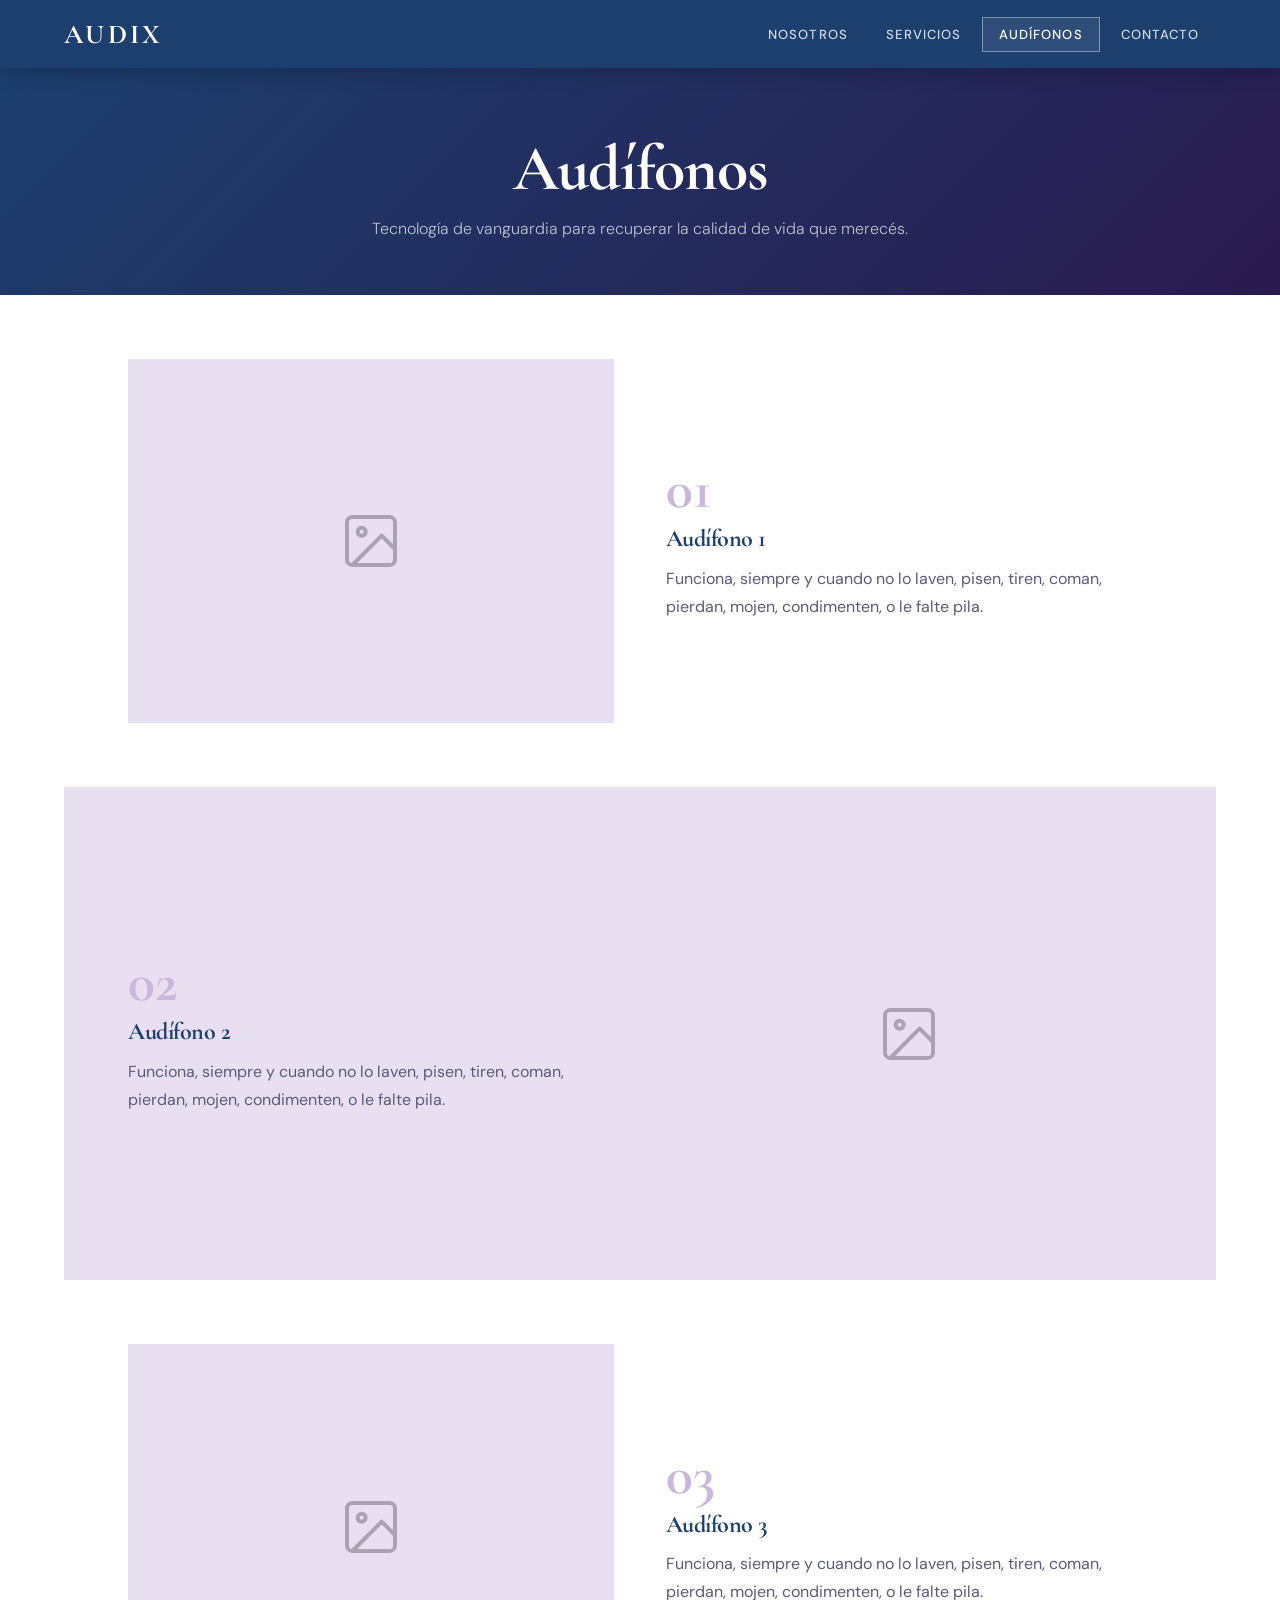
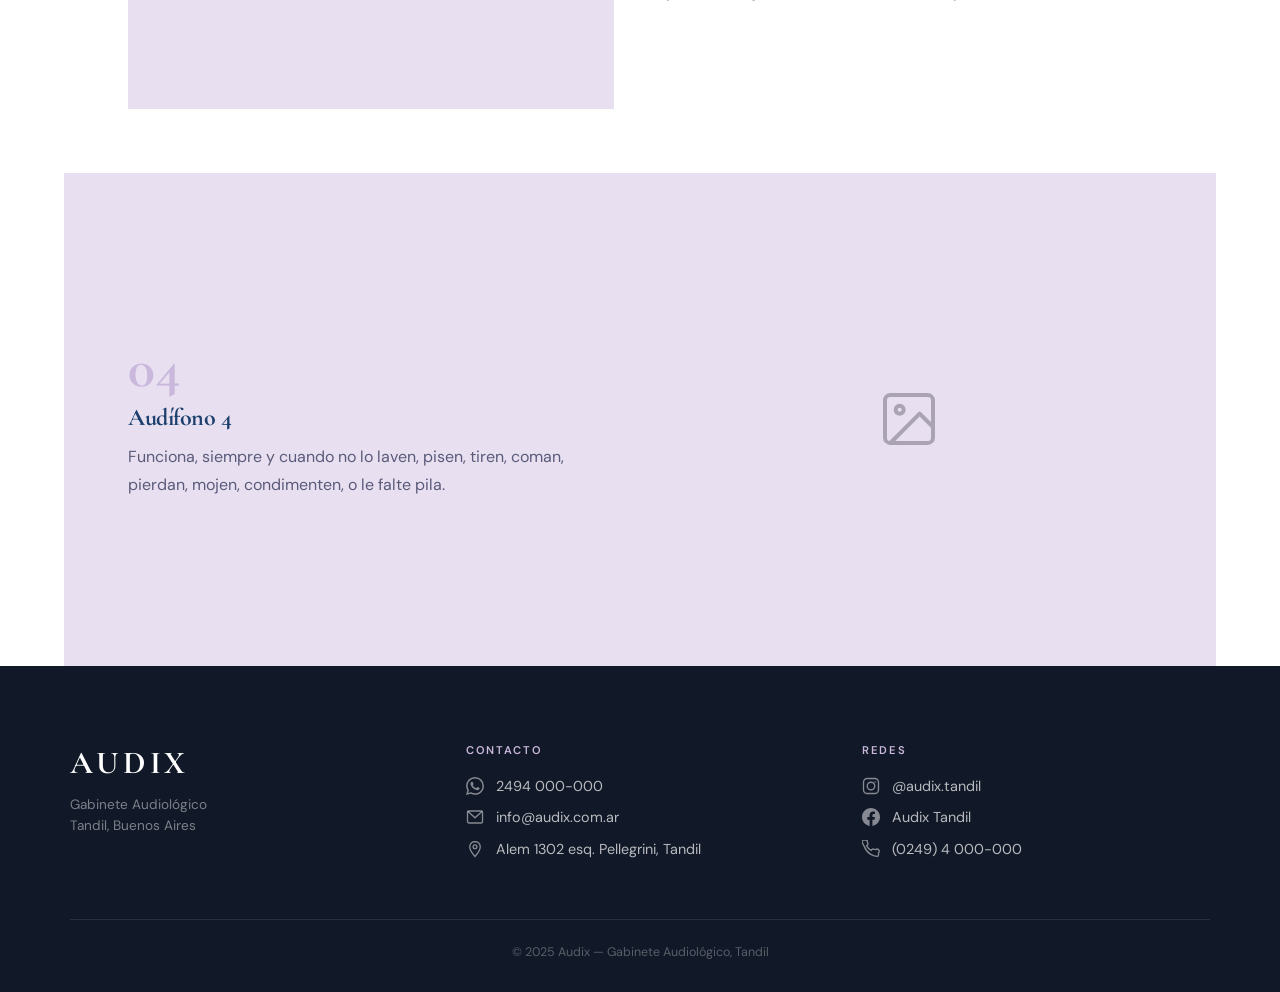
==== audifonos.html @ b94f1247 "Agregamos un poco de js." ====
<!DOCTYPE html>
<html lang="es">
<head>
  <meta charset="UTF-8">
  <meta name="viewport" content="width=device-width, initial-scale=1.0">
  <title>Audífonos — Audix · Tandil</title>
  <link rel="preconnect" href="https://fonts.googleapis.com">
  <link rel="preconnect" href="https://fonts.gstatic.com" crossorigin>
  <link href="https://fonts.googleapis.com/css2?family=Cormorant+Garamond:wght@400;600;700&family=DM+Sans:wght@300;400;500;600&display=swap" rel="stylesheet">
  <link rel="stylesheet" href="style.css">
</head>
<body>

  <div class="nav-overlay"></div>

  <header>
    <a href="index.html" class="logo">AUDIX</a>

    <nav>
      <a href="index.html#nosotros">Nosotros</a>
      <a href="servicios.html">Servicios</a>
      <a href="audifonos.html">Audífonos</a>
      <a href="#contacto">Contacto</a>
    </nav>

    <button class="menu-toggle" aria-label="Abrir menú">
      <span></span><span></span><span></span>
    </button>

    <nav class="mobile">
      <a href="index.html#nosotros">Nosotros</a>
      <a href="servicios.html">Servicios</a>
      <a href="audifonos.html">Audífonos</a>
      <a href="#contacto">Contacto</a>
    </nav>
  </header>

  <!-- Hero interno -->
  <div class="hero-interno">
    <h1>Audífonos</h1>
    <p>Tecnología de vanguardia para recuperar la calidad de vida que merecés.</p>
  </div>

  <!-- Bloques de audífonos -->
  <section id="audifonos" style="padding-top: 0; padding-bottom: 0;">
    <div id="contenedor-audifonos"></div>
  </section>

  <!-- Footer / Contacto -->
  <footer id="contacto">
    <div class="footer-grid">

      <div>
        <div class="footer-logo">AUDIX</div>
        <p class="footer-tagline">Gabinete Audiológico<br>Tandil, Buenos Aires</p>
      </div>

      <div class="footer-col">
        <h4>Contacto</h4>

        <a href="https://wa.me/5492494000000" class="contacto-item" target="_blank" rel="noopener">
          <svg viewBox="0 0 24 24" fill="currentColor" xmlns="http://www.w3.org/2000/svg">
            <path d="M17.472 14.382c-.297-.149-1.758-.867-2.03-.967-.273-.099-.471-.148-.67.15-.197.297-.767.966-.94 1.164-.173.199-.347.223-.644.075-.297-.15-1.255-.463-2.39-1.475-.883-.788-1.48-1.761-1.653-2.059-.173-.297-.018-.458.13-.606.134-.133.298-.347.446-.52.149-.174.198-.298.298-.497.099-.198.05-.371-.025-.52-.075-.149-.669-1.612-.916-2.207-.242-.579-.487-.5-.669-.51-.173-.008-.371-.01-.57-.01-.198 0-.52.074-.792.372-.272.297-1.04 1.016-1.04 2.479 0 1.462 1.065 2.875 1.213 3.074.149.198 2.096 3.2 5.077 4.487.709.306 1.262.489 1.694.625.712.227 1.36.195 1.871.118.571-.085 1.758-.719 2.006-1.413.248-.694.248-1.289.173-1.413-.074-.124-.272-.198-.57-.347m-5.421 7.403h-.004a9.87 9.87 0 01-5.031-1.378l-.361-.214-3.741.982.998-3.648-.235-.374a9.86 9.86 0 01-1.51-5.26c.001-5.45 4.436-9.884 9.888-9.884 2.64 0 5.122 1.03 6.988 2.898a9.825 9.825 0 012.893 6.994c-.003 5.45-4.437 9.884-9.885 9.884m8.413-18.297A11.815 11.815 0 0012.05 0C5.495 0 .16 5.335.157 11.892c0 2.096.547 4.142 1.588 5.945L.057 24l6.305-1.654a11.882 11.882 0 005.683 1.448h.005c6.554 0 11.89-5.335 11.893-11.893a11.821 11.821 0 00-3.48-8.413z"/>
          </svg>
          2494 000-000
        </a>

        <a href="mailto:info@audix.com.ar" class="contacto-item">
          <svg viewBox="0 0 24 24" fill="none" stroke="currentColor" stroke-width="1.8">
            <rect x="2" y="4" width="20" height="16" rx="2"/>
            <polyline points="2,4 12,13 22,4"/>
          </svg>
          info@audix.com.ar
        </a>

        <a href="https://maps.google.com/?q=Alem+1302,Tandil" class="contacto-item" target="_blank" rel="noopener">
          <svg viewBox="0 0 24 24" fill="none" stroke="currentColor" stroke-width="1.8">
            <path d="M12 2C8.13 2 5 5.13 5 9c0 5.25 7 13 7 13s7-7.75 7-13c0-3.87-3.13-7-7-7z"/>
            <circle cx="12" cy="9" r="2.5"/>
          </svg>
          Alem 1302 esq. Pellegrini, Tandil
        </a>
      </div>

      <div class="footer-col">
        <h4>Redes</h4>

        <a href="https://instagram.com/audix.tandil" class="contacto-item" target="_blank" rel="noopener">
          <svg viewBox="0 0 24 24" fill="none" stroke="currentColor" stroke-width="1.8">
            <rect x="2" y="2" width="20" height="20" rx="5"/>
            <circle cx="12" cy="12" r="5"/>
            <circle cx="17.5" cy="6.5" r="1" fill="currentColor" stroke="none"/>
          </svg>
          @audix.tandil
        </a>

        <a href="https://facebook.com/audix.tandil" class="contacto-item" target="_blank" rel="noopener">
          <svg viewBox="0 0 24 24" fill="currentColor">
            <path d="M24 12.073c0-6.627-5.373-12-12-12s-12 5.373-12 12c0 5.99 4.388 10.954 10.125 11.854v-8.385H7.078v-3.47h3.047V9.43c0-3.007 1.792-4.669 4.533-4.669 1.312 0 2.686.235 2.686.235v2.953H15.83c-1.491 0-1.956.925-1.956 1.874v2.25h3.328l-.532 3.47h-2.796v8.385C19.612 23.027 24 18.062 24 12.073z"/>
          </svg>
          Audix Tandil
        </a>

        <a href="tel:+5492494000000" class="contacto-item">
          <svg viewBox="0 0 24 24" fill="none" stroke="currentColor" stroke-width="1.8">
            <path d="M22 16.92v3a2 2 0 01-2.18 2 19.79 19.79 0 01-8.63-3.07A19.5 19.5 0 013.07 8.63 19.79 19.79 0 01.12 2.18 2 2 0 012.1 0h3a2 2 0 012 1.72c.127.96.361 1.903.7 2.81a2 2 0 01-.45 2.11L6.09 7.91a16 16 0 006 6l1.27-1.27a2 2 0 012.11-.45c.907.339 1.85.573 2.81.7A2 2 0 0122 16.92z"/>
          </svg>
          (0249) 4 000-000
        </a>
      </div>

    </div>

    <div class="footer-bottom">
      © 2025 Audix — Gabinete Audiológico, Tandil
    </div>
  </footer>

  <script src="main.js"></script>
</body>
</html>
---- style.css ----
/* ============================================================
   AUDIX — Gabinete Audiológico · style.css
   Paleta: azul profundo + lavanda perla
   ============================================================ */

@import url('https://fonts.googleapis.com/css2?family=Cormorant+Garamond:wght@400;600;700&family=DM+Sans:wght@300;400;500;600&display=swap');

/* ── Variables ─────────────────────────────────────────────── */
:root {
  --azul:       #1c3f6e;
  --azul-claro: #2e5fa3;
  --lavanda:    #e8e0f0;
  --lavanda-md: #c9b8dc;
  --blanco:     #ffffff;
  --gris-suave: #f7f5fb;
  --texto:      #1a1a2e;
  --texto-suave:#5a5a7a;
  --accion:     #3b6ec4;
  --accion-h:   #2a55a0;
  --footer-bg:  #111827;

  --radio:      0px;           /* botones cuadrados */
  --sombra:     0 4px 24px rgba(28,63,110,.12);
  --transicion: 0.3s cubic-bezier(0.4,0,0.2,1);
  --max-ancho:  1140px;

  font-size: 16px;
}

/* ── Reset ──────────────────────────────────────────────────── */
*, *::before, *::after { box-sizing: border-box; margin: 0; padding: 0; }
html { scroll-behavior: smooth; }
body {
  font-family: 'DM Sans', sans-serif;
  color: var(--texto);
  background: var(--blanco);
  overflow-x: hidden;
}
img { display: block; max-width: 100%; }
a  { text-decoration: none; color: inherit; }

/* ── Tipografía ─────────────────────────────────────────────── */
h1, h2, h3 {
  font-family: 'Cormorant Garamond', serif;
  font-weight: 700;
  line-height: 1.15;
  letter-spacing: -0.02em;
}
h1 { font-size: clamp(2.4rem, 5vw, 4rem); }
h2 { font-size: clamp(1.8rem, 3.5vw, 2.6rem); }
h3 { font-size: clamp(1.2rem, 2vw, 1.5rem); }

/* ── HEADER ─────────────────────────────────────────────────── */
header {
  position: sticky;
  top: 0;
  z-index: 1000;
  display: flex;
  align-items: center;
  justify-content: space-between;
  padding: 0 clamp(1.5rem, 5vw, 4rem);
  height: 68px;
  background: var(--azul);
  box-shadow: 0 2px 20px rgba(0,0,0,.25);
}

.logo {
  font-family: 'Cormorant Garamond', serif;
  font-size: 1.7rem;
  font-weight: 700;
  color: var(--blanco);
  letter-spacing: 0.12em;
  transition: color var(--transicion);
}
.logo:hover { color: var(--lavanda-md); }

/* Menú desktop */
nav { display: flex; gap: 0.25rem; }
nav a {
  font-size: 0.82rem;
  font-weight: 500;
  letter-spacing: 0.08em;
  text-transform: uppercase;
  color: rgba(255,255,255,.8);
  padding: 0.5rem 1rem;
  border: 1px solid transparent;
  transition: all var(--transicion);
}
nav a:hover,
nav a.activo {
  color: var(--blanco);
  border-color: rgba(255,255,255,.4);
  background: rgba(255,255,255,.08);
}

/* Menú hamburguesa (oculto en desktop) */
.menu-toggle {
  display: none;
  flex-direction: column;
  justify-content: space-between;
  width: 26px;
  height: 18px;
  cursor: pointer;
  background: none;
  border: none;
  padding: 0;
}
.menu-toggle span {
  display: block;
  height: 2px;
  width: 100%;
  background: var(--blanco);
  transition: all var(--transicion);
  transform-origin: center;
}
.menu-toggle.abierto span:nth-child(1) { transform: translateY(8px) rotate(45deg); }
.menu-toggle.abierto span:nth-child(2) { opacity: 0; }
.menu-toggle.abierto span:nth-child(3) { transform: translateY(-8px) rotate(-45deg); }

/* Menú móvil lateral */
.nav-overlay {
  position: fixed;
  inset: 0;
  background: rgba(0,0,0,.5);
  z-index: 998;
  opacity: 0;
  pointer-events: none;
  transition: opacity var(--transicion);
}
.nav-overlay.visible { opacity: 1; pointer-events: all; }

nav.mobile {
  display: none;
  position: fixed;
  top: 0;
  right: -280px;
  width: 260px;
  height: 100vh;
  background: var(--azul);
  z-index: 999;
  flex-direction: column;
  padding: 5rem 2rem 2rem;
  gap: 0.5rem;
  transition: right var(--transicion);
  box-shadow: -4px 0 30px rgba(0,0,0,.3);
}
nav.mobile.abierto { right: 0; }
nav.mobile a {
  font-size: 1rem;
  padding: 0.8rem 1rem;
  border-left: 2px solid transparent;
  border-right: none;
  border-top: none;
  border-bottom: none;
}
nav.mobile a:hover { border-left-color: var(--lavanda-md); }

/* ── HERO ────────────────────────────────────────────────────── */
.hero {
  position: relative;
  min-height: 92vh;
  display: flex;
  flex-direction: column;
  align-items: center;
  justify-content: center;
  text-align: center;
  padding: 4rem 2rem;
  overflow: hidden;
  background:
    linear-gradient(165deg, var(--azul) 0%, #0d2444 40%, #2a1a4e 100%);
}

/* patrón de puntos decorativo */
.hero::before {
  content: '';
  position: absolute;
  inset: 0;
  background-image: radial-gradient(circle, rgba(200,184,220,.15) 1px, transparent 1px);
  background-size: 30px 30px;
  pointer-events: none;
}

/* línea decorativa */
.hero::after {
  content: '';
  position: absolute;
  bottom: 0;
  left: 0;
  right: 0;
  height: 4px;
  background: linear-gradient(90deg, var(--lavanda-md), var(--azul-claro), var(--lavanda-md));
}

.hero-contenido {
  position: relative;
  z-index: 1;
  max-width: 780px;
  animation: fadeUp .9s ease both;
}
.hero-etiqueta {
  display: inline-block;
  font-size: 0.75rem;
  font-weight: 500;
  letter-spacing: 0.2em;
  text-transform: uppercase;
  color: var(--lavanda-md);
  border: 1px solid rgba(201,184,220,.4);
  padding: 0.35rem 1rem;
  margin-bottom: 1.5rem;
}
.hero h1 { color: var(--blanco); margin-bottom: 1rem; }
.hero p {
  color: rgba(255,255,255,.7);
  font-size: clamp(1rem, 2vw, 1.2rem);
  font-weight: 300;
  margin-bottom: 2.5rem;
}
.hero-btn {
  display: inline-block;
  background: var(--accion);
  color: var(--blanco);
  font-size: 0.85rem;
  font-weight: 600;
  letter-spacing: 0.1em;
  text-transform: uppercase;
  padding: 0.9rem 2.5rem;
  border: 2px solid var(--accion);
  transition: all var(--transicion);
}
.hero-btn:hover {
  background: transparent;
  color: var(--blanco);
  border-color: var(--blanco);
}

/* ── SECCIONES GENERALES ─────────────────────────────────────── */
section {
  padding: clamp(3.5rem, 7vw, 6rem) clamp(1.5rem, 5vw, 4rem);
}
.seccion-titulo {
  text-align: center;
  margin-bottom: clamp(2.5rem, 5vw, 4rem);
}
.seccion-titulo h2 { color: var(--azul); margin-bottom: 0.6rem; }
.seccion-titulo p  { color: var(--texto-suave); max-width: 560px; margin: 0 auto; }
.seccion-titulo .linea {
  width: 48px;
  height: 3px;
  background: var(--lavanda-md);
  margin: 0.8rem auto 0;
}

/* Fondos alternados */
.bg-blanco  { background: var(--blanco); }
.bg-lavanda { background: var(--lavanda); }
.bg-gris    { background: var(--gris-suave); }

/* ── BLOQUES (Nosotros / Servicios / Audífonos) ──────────────── */
.bloque {
  display: grid;
  grid-template-columns: 1fr 1fr;
  gap: clamp(2rem, 4vw, 4rem);
  align-items: center;
  max-width: var(--max-ancho);
  margin: 0 auto;
  padding: clamp(2.5rem, 5vw, 4rem) 0;
}

/* bloques pares: imagen a la derecha */
.bloque.invertido { direction: rtl; }
.bloque.invertido > * { direction: ltr; }

.bloque-imagen {
  overflow: hidden;
  aspect-ratio: 4 / 3;
  background: var(--lavanda);
}
.bloque-imagen img {
  width: 100%;
  height: 100%;
  object-fit: cover;
  transition: transform 0.6s ease;
}
.bloque:hover .bloque-imagen img { transform: scale(1.04); }

.bloque-imagen.placeholder {
  display: flex;
  align-items: center;
  justify-content: center;
}
.bloque-imagen.placeholder svg { opacity: .3; width: 64px; height: 64px; }

.bloque-texto {}
.bloque-numero {
  display: inline-block;
  font-family: 'Cormorant Garamond', serif;
  font-size: 3.5rem;
  font-weight: 700;
  color: var(--lavanda-md);
  line-height: 1;
  margin-bottom: 0.5rem;
}
.bloque-texto h3 { color: var(--azul); margin-bottom: 0.75rem; }
.bloque-texto p  { color: var(--texto-suave); line-height: 1.75; }

/* separador entre bloques dentro de una misma sección */
.separador-bloque {
  max-width: var(--max-ancho);
  margin: 0 auto;
  height: 1px;
  background: linear-gradient(90deg, transparent, var(--lavanda-md), transparent);
}

/* contenedor que envuelve cada bloque con su fondo */
.bloque-wrapper { padding: 0 clamp(1.5rem, 5vw, 4rem); }
.bloque-wrapper:nth-child(odd)  { background: var(--blanco); }
.bloque-wrapper:nth-child(even) { background: var(--lavanda); }

/* ── PÁGINA HERO INTERNA (servicios / audífonos) ─────────────── */
.hero-interno {
  background: linear-gradient(135deg, var(--azul) 0%, #2a1a4e 100%);
  color: var(--blanco);
  padding: 4rem clamp(1.5rem, 5vw, 4rem) 3.5rem;
  text-align: center;
}
.hero-interno h1 { color: var(--blanco); margin-bottom: 0.75rem; }
.hero-interno p  { color: rgba(255,255,255,.7); font-weight: 300; }

/* ── FOOTER ──────────────────────────────────────────────────── */
footer {
  background: var(--footer-bg);
  color: rgba(255,255,255,.85);
  padding: clamp(3rem, 6vw, 5rem) clamp(1.5rem, 5vw, 4rem) 2rem;
}
.footer-grid {
  display: grid;
  grid-template-columns: 1fr 1fr 1fr;
  gap: 3rem;
  max-width: var(--max-ancho);
  margin: 0 auto 3rem;
}
.footer-logo {
  font-family: 'Cormorant Garamond', serif;
  font-size: 2rem;
  font-weight: 700;
  letter-spacing: 0.12em;
  color: var(--blanco);
  margin-bottom: 0.75rem;
}
.footer-tagline {
  font-size: 0.85rem;
  color: rgba(255,255,255,.45);
  line-height: 1.6;
}
.footer-col h4 {
  font-family: 'DM Sans', sans-serif;
  font-size: 0.7rem;
  font-weight: 600;
  letter-spacing: 0.15em;
  text-transform: uppercase;
  color: var(--lavanda-md);
  margin-bottom: 1.25rem;
}
.contacto-item {
  display: flex;
  align-items: center;
  gap: 0.75rem;
  color: rgba(255,255,255,.7);
  font-size: 0.9rem;
  margin-bottom: 0.85rem;
  transition: color var(--transicion);
}
.contacto-item:hover { color: var(--blanco); }
.contacto-item svg {
  flex-shrink: 0;
  width: 18px;
  height: 18px;
  opacity: .7;
}
.footer-bottom {
  border-top: 1px solid rgba(255,255,255,.1);
  padding-top: 1.5rem;
  text-align: center;
  font-size: 0.78rem;
  color: rgba(255,255,255,.3);
  max-width: var(--max-ancho);
  margin: 0 auto;
}

/* ── ANIMACIONES ─────────────────────────────────────────────── */
@keyframes fadeUp {
  from { opacity: 0; transform: translateY(28px); }
  to   { opacity: 1; transform: translateY(0); }
}
.fade-in {
  opacity: 0;
  transform: translateY(24px);
  transition: opacity 0.7s ease, transform 0.7s ease;
}
.fade-in.visible { opacity: 1; transform: none; }

/* ── RESPONSIVO ──────────────────────────────────────────────── */
@media (max-width: 900px) {
  /* Ocultar nav desktop, mostrar hamburguesa */
  header nav:not(.mobile) { display: none; }
  .menu-toggle  { display: flex; }
  nav.mobile    { display: flex; }

  /* Bloques en columna */
  .bloque {
    grid-template-columns: 1fr;
  }
  .bloque.invertido { direction: ltr; }

  /* Footer en 1 col */
  .footer-grid {
    grid-template-columns: 1fr;
    gap: 2rem;
  }
}

@media (max-width: 480px) {
  header { padding: 0 1rem; }
  .hero  { min-height: 80vh; }
}
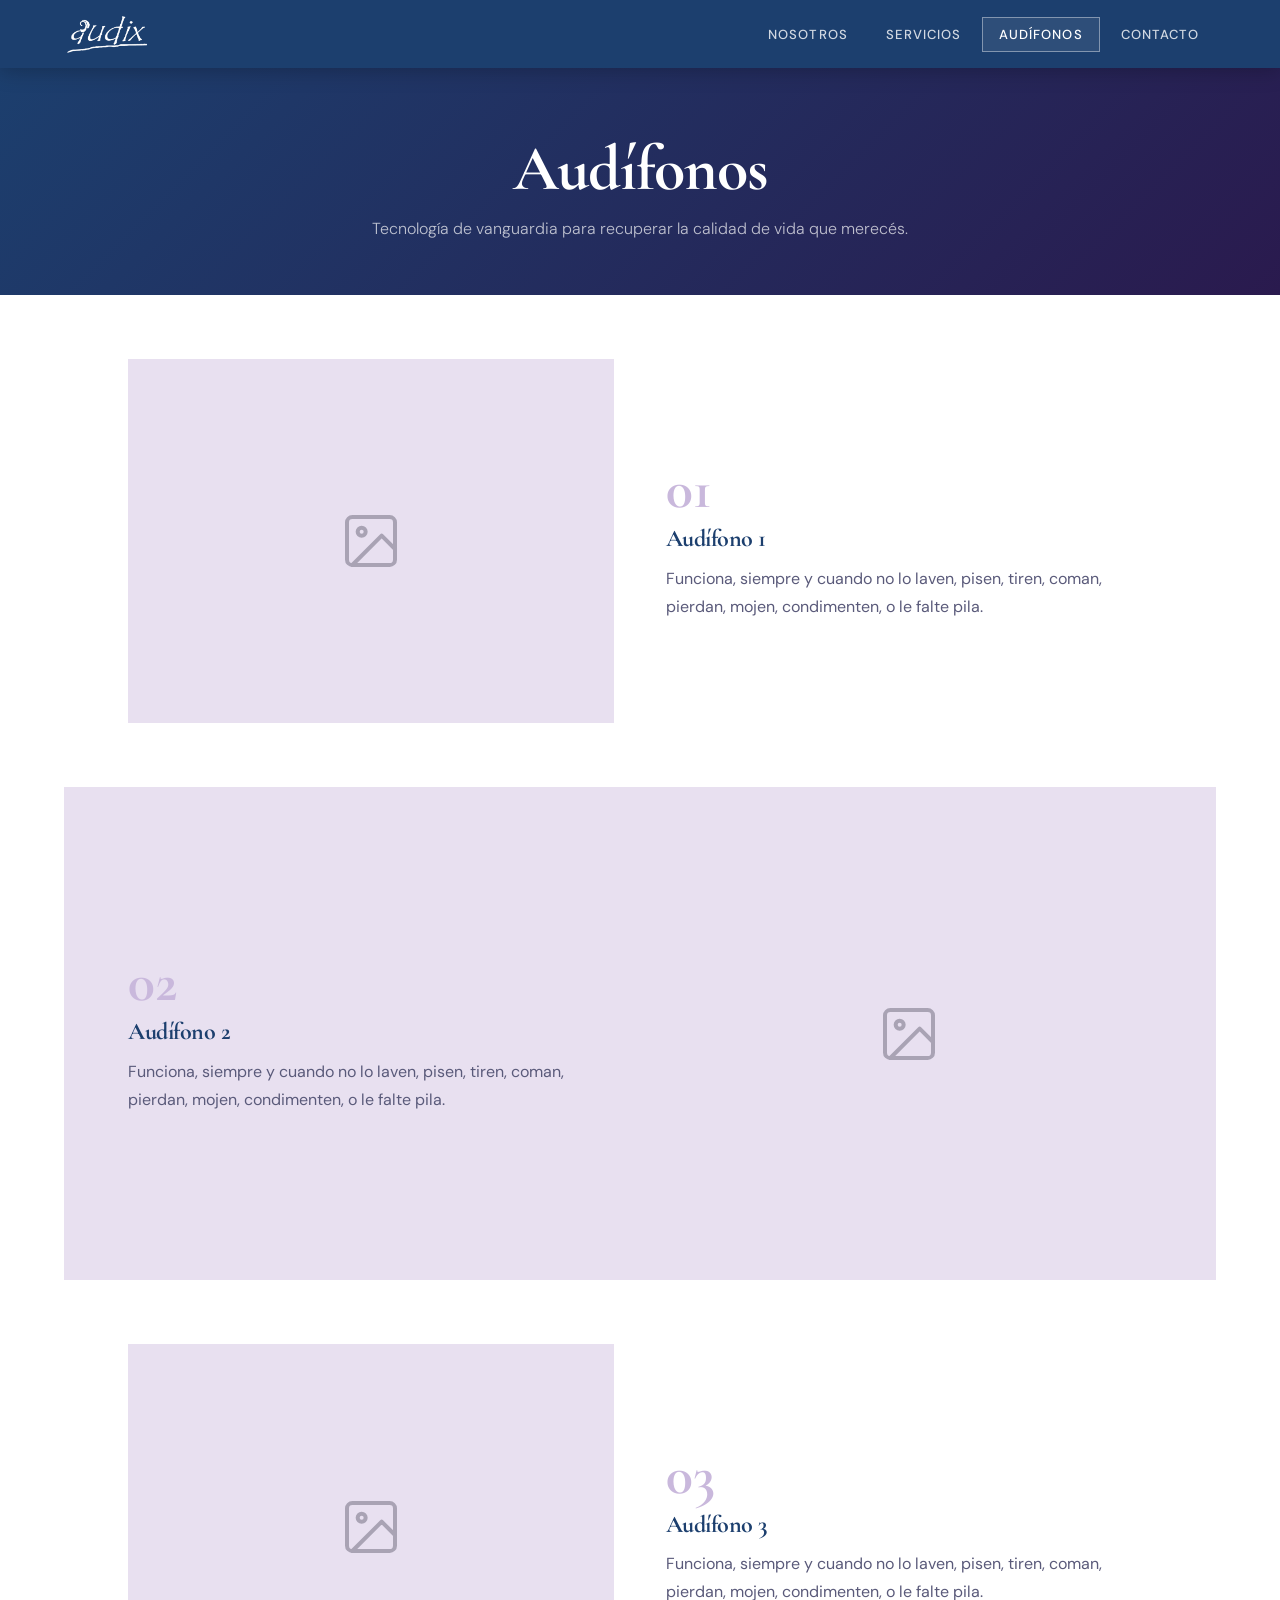
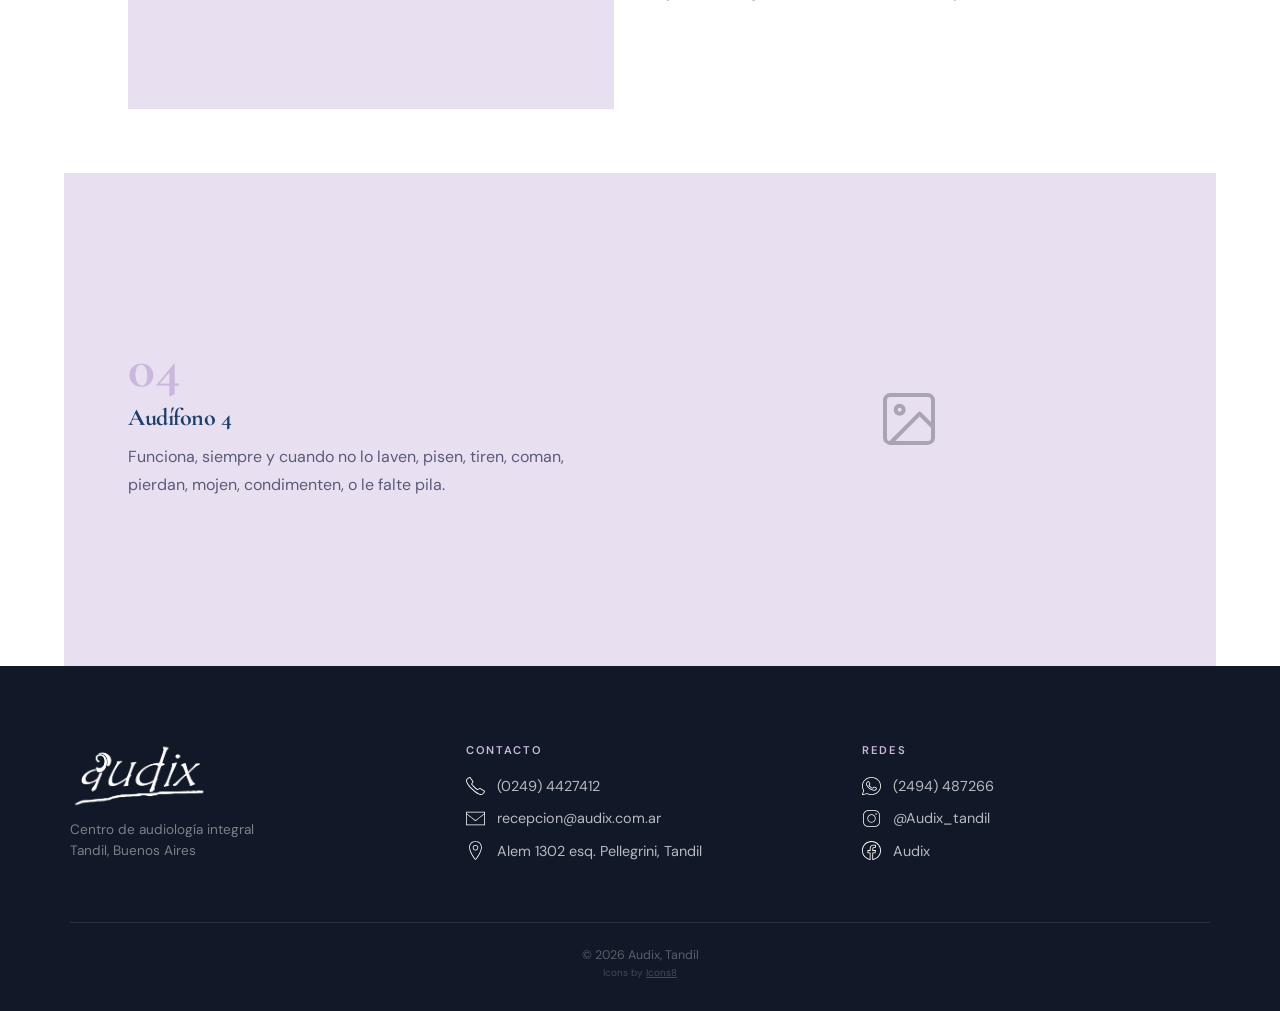
==== commit 8a1e7e2c: "Agregamos logos, íconos consistentes, e información de contacto verdadera." ====
--- a/audifonos.html
+++ b/audifonos.html
@@ -3,7 +3,9 @@
 <head>
   <meta charset="UTF-8">
   <meta name="viewport" content="width=device-width, initial-scale=1.0">
-  <title>Audífonos — Audix · Tandil</title>
+  <title>Audix</title>
+  <link rel="icon" href="img/favicon-light.png" media="(prefers-color-scheme: light)">
+  <link rel="icon" href="img/favicon-dark.png" media="(prefers-color-scheme: dark)">
   <link rel="preconnect" href="https://fonts.googleapis.com">
   <link rel="preconnect" href="https://fonts.gstatic.com" crossorigin>
   <link href="https://fonts.googleapis.com/css2?family=Cormorant+Garamond:wght@400;600;700&family=DM+Sans:wght@300;400;500;600&display=swap" rel="stylesheet">
@@ -11,11 +13,16 @@
 </head>
 <body>
 
+  <!-- ── Overlay para menú móvil ── -->
   <div class="nav-overlay"></div>
 
+  <!-- ── Header ── -->
   <header>
-    <a href="index.html" class="logo">AUDIX</a>
+    <a href="index.html" class="logo">
+      <img src="img/logo-light.png" alt="Audix">
+    </a>
 
+    <!-- Nav desktop -->
     <nav>
       <a href="index.html#nosotros">Nosotros</a>
       <a href="servicios.html">Servicios</a>
@@ -23,10 +30,12 @@
       <a href="#contacto">Contacto</a>
     </nav>
 
+    <!-- Hamburguesa -->
     <button class="menu-toggle" aria-label="Abrir menú">
       <span></span><span></span><span></span>
     </button>
 
+    <!-- Nav móvil -->
     <nav class="mobile">
       <a href="index.html#nosotros">Nosotros</a>
       <a href="servicios.html">Servicios</a>
@@ -46,73 +55,67 @@
     <div id="contenedor-audifonos"></div>
   </section>
 
-  <!-- Footer / Contacto -->
+  <!-- ── Footer / Contacto ── -->
   <footer id="contacto">
     <div class="footer-grid">
 
+      <!-- Columna marca -->
       <div>
-        <div class="footer-logo">AUDIX</div>
-        <p class="footer-tagline">Gabinete Audiológico<br>Tandil, Buenos Aires</p>
+        <div class="footer-logo">
+          <img src="img/logo-light.png" alt="Audix">
+        </div>
+        <p class="footer-tagline">Centro de audiología integral <br> Tandil, Buenos Aires</p>
       </div>
 
+      <!-- Columna contacto -->
       <div class="footer-col">
         <h4>Contacto</h4>
-
-        <a href="https://wa.me/5492494000000" class="contacto-item" target="_blank" rel="noopener">
-          <svg viewBox="0 0 24 24" fill="currentColor" xmlns="http://www.w3.org/2000/svg">
-            <path d="M17.472 14.382c-.297-.149-1.758-.867-2.03-.967-.273-.099-.471-.148-.67.15-.197.297-.767.966-.94 1.164-.173.199-.347.223-.644.075-.297-.15-1.255-.463-2.39-1.475-.883-.788-1.48-1.761-1.653-2.059-.173-.297-.018-.458.13-.606.134-.133.298-.347.446-.52.149-.174.198-.298.298-.497.099-.198.05-.371-.025-.52-.075-.149-.669-1.612-.916-2.207-.242-.579-.487-.5-.669-.51-.173-.008-.371-.01-.57-.01-.198 0-.52.074-.792.372-.272.297-1.04 1.016-1.04 2.479 0 1.462 1.065 2.875 1.213 3.074.149.198 2.096 3.2 5.077 4.487.709.306 1.262.489 1.694.625.712.227 1.36.195 1.871.118.571-.085 1.758-.719 2.006-1.413.248-.694.248-1.289.173-1.413-.074-.124-.272-.198-.57-.347m-5.421 7.403h-.004a9.87 9.87 0 01-5.031-1.378l-.361-.214-3.741.982.998-3.648-.235-.374a9.86 9.86 0 01-1.51-5.26c.001-5.45 4.436-9.884 9.888-9.884 2.64 0 5.122 1.03 6.988 2.898a9.825 9.825 0 012.893 6.994c-.003 5.45-4.437 9.884-9.885 9.884m8.413-18.297A11.815 11.815 0 0012.05 0C5.495 0 .16 5.335.157 11.892c0 2.096.547 4.142 1.588 5.945L.057 24l6.305-1.654a11.882 11.882 0 005.683 1.448h.005c6.554 0 11.89-5.335 11.893-11.893a11.821 11.821 0 00-3.48-8.413z"/>
-          </svg>
-          2494 000-000
+        
+        <a href="tel:+54924944427412" class="contacto-item">
+          <img src="icons/telefono.svg" alt="Teléfono">
+          (0249) 4427412
         </a>
 
-        <a href="mailto:info@audix.com.ar" class="contacto-item">
-          <svg viewBox="0 0 24 24" fill="none" stroke="currentColor" stroke-width="1.8">
-            <rect x="2" y="4" width="20" height="16" rx="2"/>
-            <polyline points="2,4 12,13 22,4"/>
-          </svg>
-          info@audix.com.ar
+        <a href="mailto:recepcion@audix.com.ar" class="contacto-item">
+          <img src="icons/mail.svg" alt="Mail">
+          recepcion@audix.com.ar
+        </a>
+        
+        <a href="https://maps.app.goo.gl/EajoojjM334mGRKK6" class="contacto-item" target="_blank" rel="noopener">
+          <img src="icons/maps.svg" alt="Dirección">
+          Alem 1302 esq. Pellegrini, Tandil
+        </a>
+        
+      </div>
+
+      <!-- Columna redes -->
+      <div class="footer-col">
+        <h4>Redes</h4>
+        
+        <a href="https://wa.me/5492494487266" class="contacto-item" target="_blank" rel="noopener">
+          <img src="icons/whatsapp.svg" alt="Whatsapp">
+          (2494) 487266
         </a>
 
-        <a href="https://maps.google.com/?q=Alem+1302,Tandil" class="contacto-item" target="_blank" rel="noopener">
-          <svg viewBox="0 0 24 24" fill="none" stroke="currentColor" stroke-width="1.8">
-            <path d="M12 2C8.13 2 5 5.13 5 9c0 5.25 7 13 7 13s7-7.75 7-13c0-3.87-3.13-7-7-7z"/>
-            <circle cx="12" cy="9" r="2.5"/>
-          </svg>
-          Alem 1302 esq. Pellegrini, Tandil
-        </a>
-      </div>
-
-      <div class="footer-col">
-        <h4>Redes</h4>
-
-        <a href="https://instagram.com/audix.tandil" class="contacto-item" target="_blank" rel="noopener">
-          <svg viewBox="0 0 24 24" fill="none" stroke="currentColor" stroke-width="1.8">
-            <rect x="2" y="2" width="20" height="20" rx="5"/>
-            <circle cx="12" cy="12" r="5"/>
-            <circle cx="17.5" cy="6.5" r="1" fill="currentColor" stroke="none"/>
-          </svg>
-          @audix.tandil
+        <a href="https://instagram.com/Audix_tandil" class="contacto-item" target="_blank" rel="noopener">
+          <img src="icons/instagram.svg" alt="Instagram">
+          @Audix_tandil
         </a>
 
-        <a href="https://facebook.com/audix.tandil" class="contacto-item" target="_blank" rel="noopener">
-          <svg viewBox="0 0 24 24" fill="currentColor">
-            <path d="M24 12.073c0-6.627-5.373-12-12-12s-12 5.373-12 12c0 5.99 4.388 10.954 10.125 11.854v-8.385H7.078v-3.47h3.047V9.43c0-3.007 1.792-4.669 4.533-4.669 1.312 0 2.686.235 2.686.235v2.953H15.83c-1.491 0-1.956.925-1.956 1.874v2.25h3.328l-.532 3.47h-2.796v8.385C19.612 23.027 24 18.062 24 12.073z"/>
-          </svg>
-          Audix Tandil
+        <a href="https://facebook.com/Audix" class="contacto-item" target="_blank" rel="noopener">
+          <img src="icons/facebook.svg" alt="Facebook">
+          Audix
         </a>
-
-        <a href="tel:+5492494000000" class="contacto-item">
-          <svg viewBox="0 0 24 24" fill="none" stroke="currentColor" stroke-width="1.8">
-            <path d="M22 16.92v3a2 2 0 01-2.18 2 19.79 19.79 0 01-8.63-3.07A19.5 19.5 0 013.07 8.63 19.79 19.79 0 01.12 2.18 2 2 0 012.1 0h3a2 2 0 012 1.72c.127.96.361 1.903.7 2.81a2 2 0 01-.45 2.11L6.09 7.91a16 16 0 006 6l1.27-1.27a2 2 0 012.11-.45c.907.339 1.85.573 2.81.7A2 2 0 0122 16.92z"/>
-          </svg>
-          (0249) 4 000-000
-        </a>
+        
       </div>
 
     </div>
 
     <div class="footer-bottom">
-      © 2025 Audix — Gabinete Audiológico, Tandil
+      <div>© 2026 Audix, Tandil</div>
+      <div class="footer-credits">
+        Icons by <a href="https://iconos8.es/" target="_blank" rel="noopener">Icons8</a>
+      </div>
     </div>
   </footer>
 
--- a/style.css
+++ b/style.css
@@ -64,7 +64,15 @@
   box-shadow: 0 2px 20px rgba(0,0,0,.25);
 }
 
+.logo img {
+  height: 40px; /* ajustá esto a gusto */
+  width: auto;
+  display: block;
+}
+
 .logo {
+  display: flex;
+  align-items: center;
   font-family: 'Cormorant Garamond', serif;
   font-size: 1.7rem;
   font-weight: 700;
@@ -339,6 +347,11 @@
   max-width: var(--max-ancho);
   margin: 0 auto 3rem;
 }
+.footer-logo img {
+  height: 2em;
+  width: auto;
+  display: block;
+}
 .footer-logo {
   font-family: 'Cormorant Garamond', serif;
   font-size: 2rem;
@@ -370,6 +383,11 @@
   margin-bottom: 0.85rem;
   transition: color var(--transicion);
 }
+.contacto-item img {
+  width: 1.3em;
+  height: 1.3em;
+  margin-right: 0em;
+}
 .contacto-item:hover { color: var(--blanco); }
 .contacto-item svg {
   flex-shrink: 0;
@@ -386,6 +404,15 @@
   max-width: var(--max-ancho);
   margin: 0 auto;
 }
+.footer-credits {
+  font-size: 0.8em;
+  opacity: 0.7;
+  margin-top: 0.3em;
+}
+
+.footer-credits a {
+  text-decoration: underline;
+}
 
 /* ── ANIMACIONES ─────────────────────────────────────────────── */
 @keyframes fadeUp {
